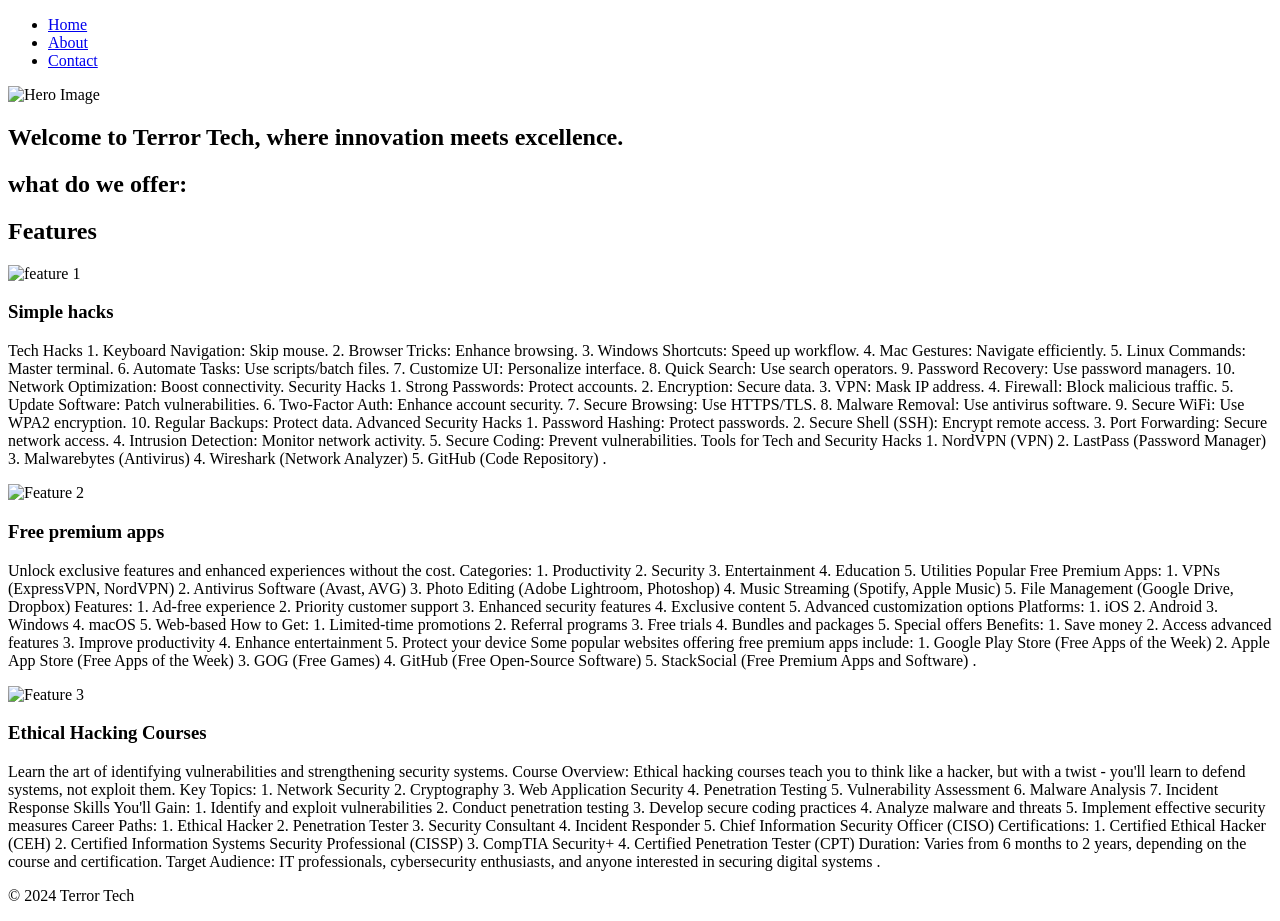
==== index.html @ 6e55a596 "Hvidz.com" ====
<!DOCTYPE html>
<html lang="en">
<head>
<meta charset="UTF-8">
<meta name="viewport" content="width=device-width, initial-scale=1.0">
<title>Terror Tech</title>
<link rel="stylesheet" href="styles.css">
<link rel="canonical" href="(www.terrortech.com)">
</head>
<body>
    <header>
        <nav>
            <ul>
                <li><a href="#">Home</a></li>
                <li><a href=<li class="nav-item"><a class="nav-link"href="about.html">About </a>
                <li><a href="#<li class="nav-item">
    <a class="nav-link" href="contact.html">Contact</a>
</li>
            </ul>
        </nav>
    </header>
    <main>
        <section class="hero">
            <img src="images/hero.jpg"
            alt="Hero Image">
            <h1>Welcome to Terror Tech, where innovation meets excellence.</h1>
            <h1> what do we offer:</h1>
<section class="features">
  <div class="container">
    <h2>Features</h2>
    <div class="row">
      <div class="col-md-4">
        <div class="feature">
          <img src="images/features1.jpg"
          alt="feature 1">
          <h3>Simple hacks</h3>
          <p>
Tech Hacks

1. Keyboard Navigation: Skip mouse.
2. Browser Tricks: Enhance browsing.
3. Windows Shortcuts: Speed up workflow.
4. Mac Gestures: Navigate efficiently.
5. Linux Commands: Master terminal.
6. Automate Tasks: Use scripts/batch files.
7. Customize UI: Personalize interface.
8. Quick Search: Use search operators.
9. Password Recovery: Use password managers.
10. Network Optimization: Boost connectivity.

Security Hacks

1. Strong Passwords: Protect accounts.
2. Encryption: Secure data.
3. VPN: Mask IP address.
4. Firewall: Block malicious traffic.
5. Update Software: Patch vulnerabilities.
6. Two-Factor Auth: Enhance account security.
7. Secure Browsing: Use HTTPS/TLS.
8. Malware Removal: Use antivirus software.
9. Secure WiFi: Use WPA2 encryption.
10. Regular Backups: Protect data.

Advanced Security Hacks

1. Password Hashing: Protect passwords.
2. Secure Shell (SSH): Encrypt remote access.
3. Port Forwarding: Secure network access.
4. Intrusion Detection: Monitor network activity.
5. Secure Coding: Prevent vulnerabilities.

Tools for Tech and Security Hacks

1. NordVPN (VPN)
2. LastPass (Password Manager)
3. Malwarebytes (Antivirus)
4. Wireshark (Network Analyzer)
5. GitHub (Code Repository)
.</p>
        </div>
      </div>
      <div class="col-md-4">
        <div class="feature">
          <img src="images/features2.jpg" alt="Feature 2">
          <h3>Free premium apps</h3>
          <p>
Unlock exclusive features and enhanced experiences without the cost.
Categories:
1. Productivity
2. Security
3. Entertainment
4. Education
5. Utilities
Popular Free Premium Apps:
1. VPNs (ExpressVPN, NordVPN)
2. Antivirus Software (Avast, AVG)
3. Photo Editing (Adobe Lightroom, Photoshop)
4. Music Streaming (Spotify, Apple Music)
5. File Management (Google Drive, Dropbox)
Features:
1. Ad-free experience
2. Priority customer support
3. Enhanced security features
4. Exclusive content
5. Advanced customization options
Platforms:
1. iOS
2. Android
3. Windows
4. macOS
5. Web-based
How to Get:
1. Limited-time promotions
2. Referral programs
3. Free trials
4. Bundles and packages
5. Special offers
Benefits:
1. Save money
2. Access advanced features
3. Improve productivity
4. Enhance entertainment
5. Protect your device
Some popular websites offering free premium apps include:

1. Google Play Store (Free Apps of the Week)
2. Apple App Store (Free Apps of the Week)
3. GOG (Free Games)
4. GitHub (Free Open-Source Software)
5. StackSocial (Free Premium Apps and Software)
.</p>
        </div>
      </div>
      <div class="col-md-4">
        <div class="feature">
          <img src="images/features3.jpg"
          alt="Feature 3">
          <h3>Ethical Hacking Courses</h3>
          <p>



Learn the art of identifying vulnerabilities and strengthening security systems.
Course Overview:
Ethical hacking courses teach you to think like a hacker, but with a twist - you'll learn to defend systems, not exploit them.
Key Topics:
1. Network Security
2. Cryptography
3. Web Application Security
4. Penetration Testing
5. Vulnerability Assessment
6. Malware Analysis
7. Incident Response
Skills You'll Gain:
1. Identify and exploit vulnerabilities
2. Conduct penetration testing
3. Develop secure coding practices
4. Analyze malware and threats
5. Implement effective security measures
Career Paths:
1. Ethical Hacker
2. Penetration Tester
3. Security Consultant
4. Incident Responder
5. Chief Information Security Officer (CISO)
Certifications:
1. Certified Ethical Hacker (CEH)
2. Certified Information Systems Security Professional (CISSP)
3. CompTIA Security+
4. Certified Penetration Tester (CPT)
Duration:
Varies from 6 months to 2 years, depending on the course and certification.
Target Audience:
IT professionals, cybersecurity enthusiasts, and anyone interested in securing digital systems
.</p>
        </div>
      </div>
    </div>
  </div>
</section>
    </main>
    <footer>
        <p>&copy; 2024 Terror Tech</p>
    </footer>
    <script src="script.js"></script>
</body>
</html>
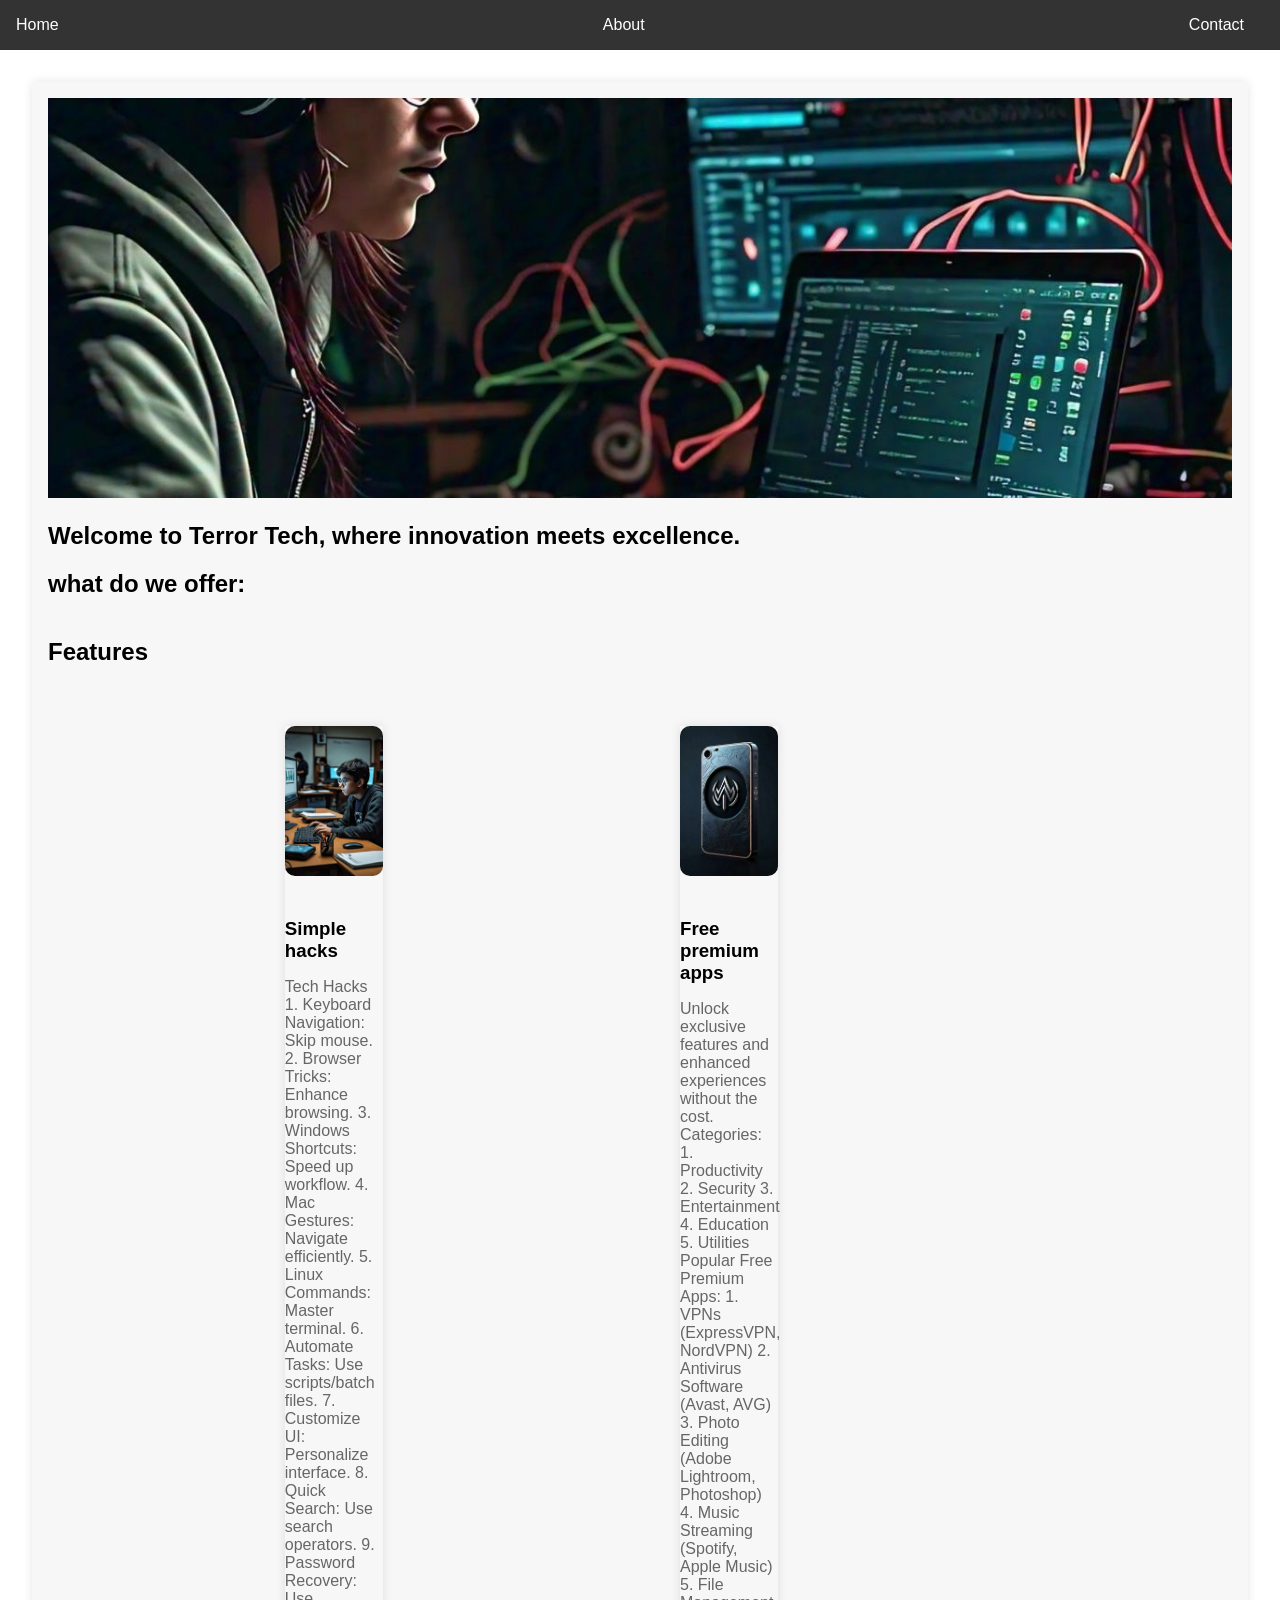
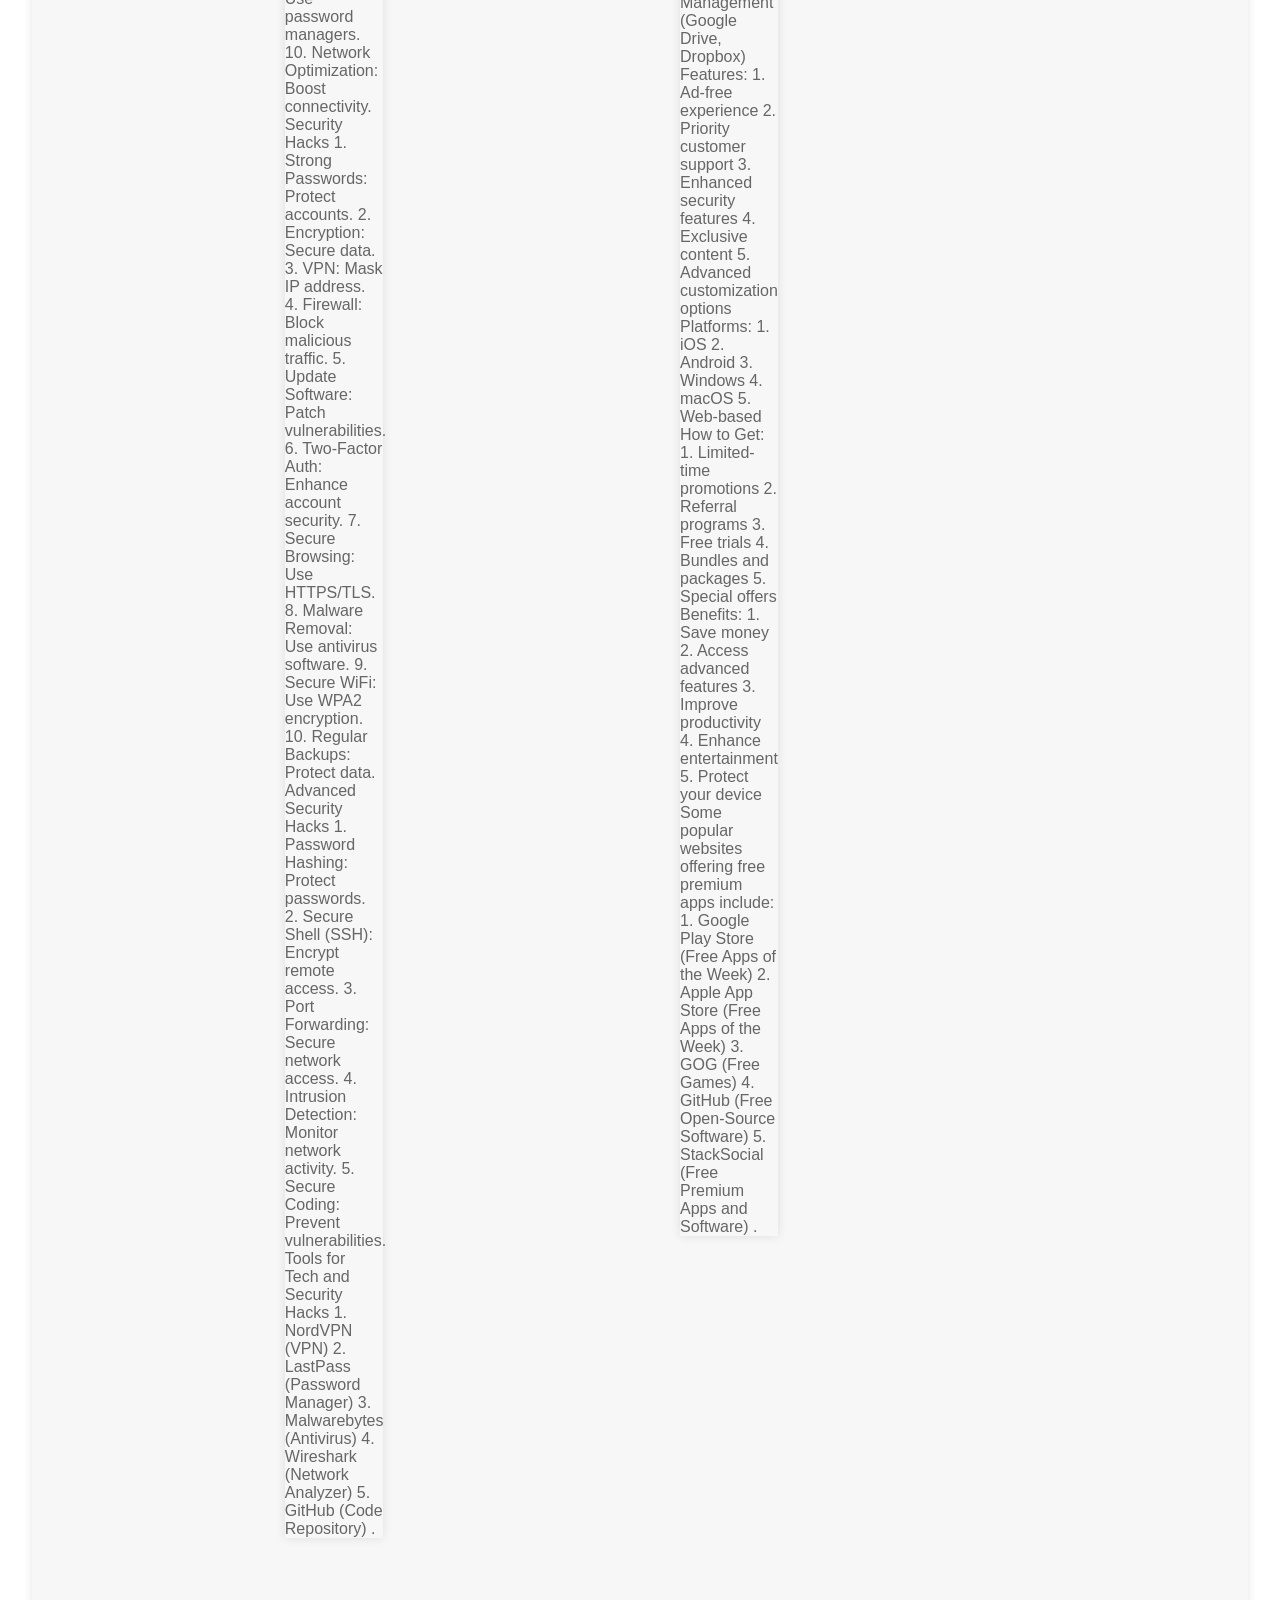
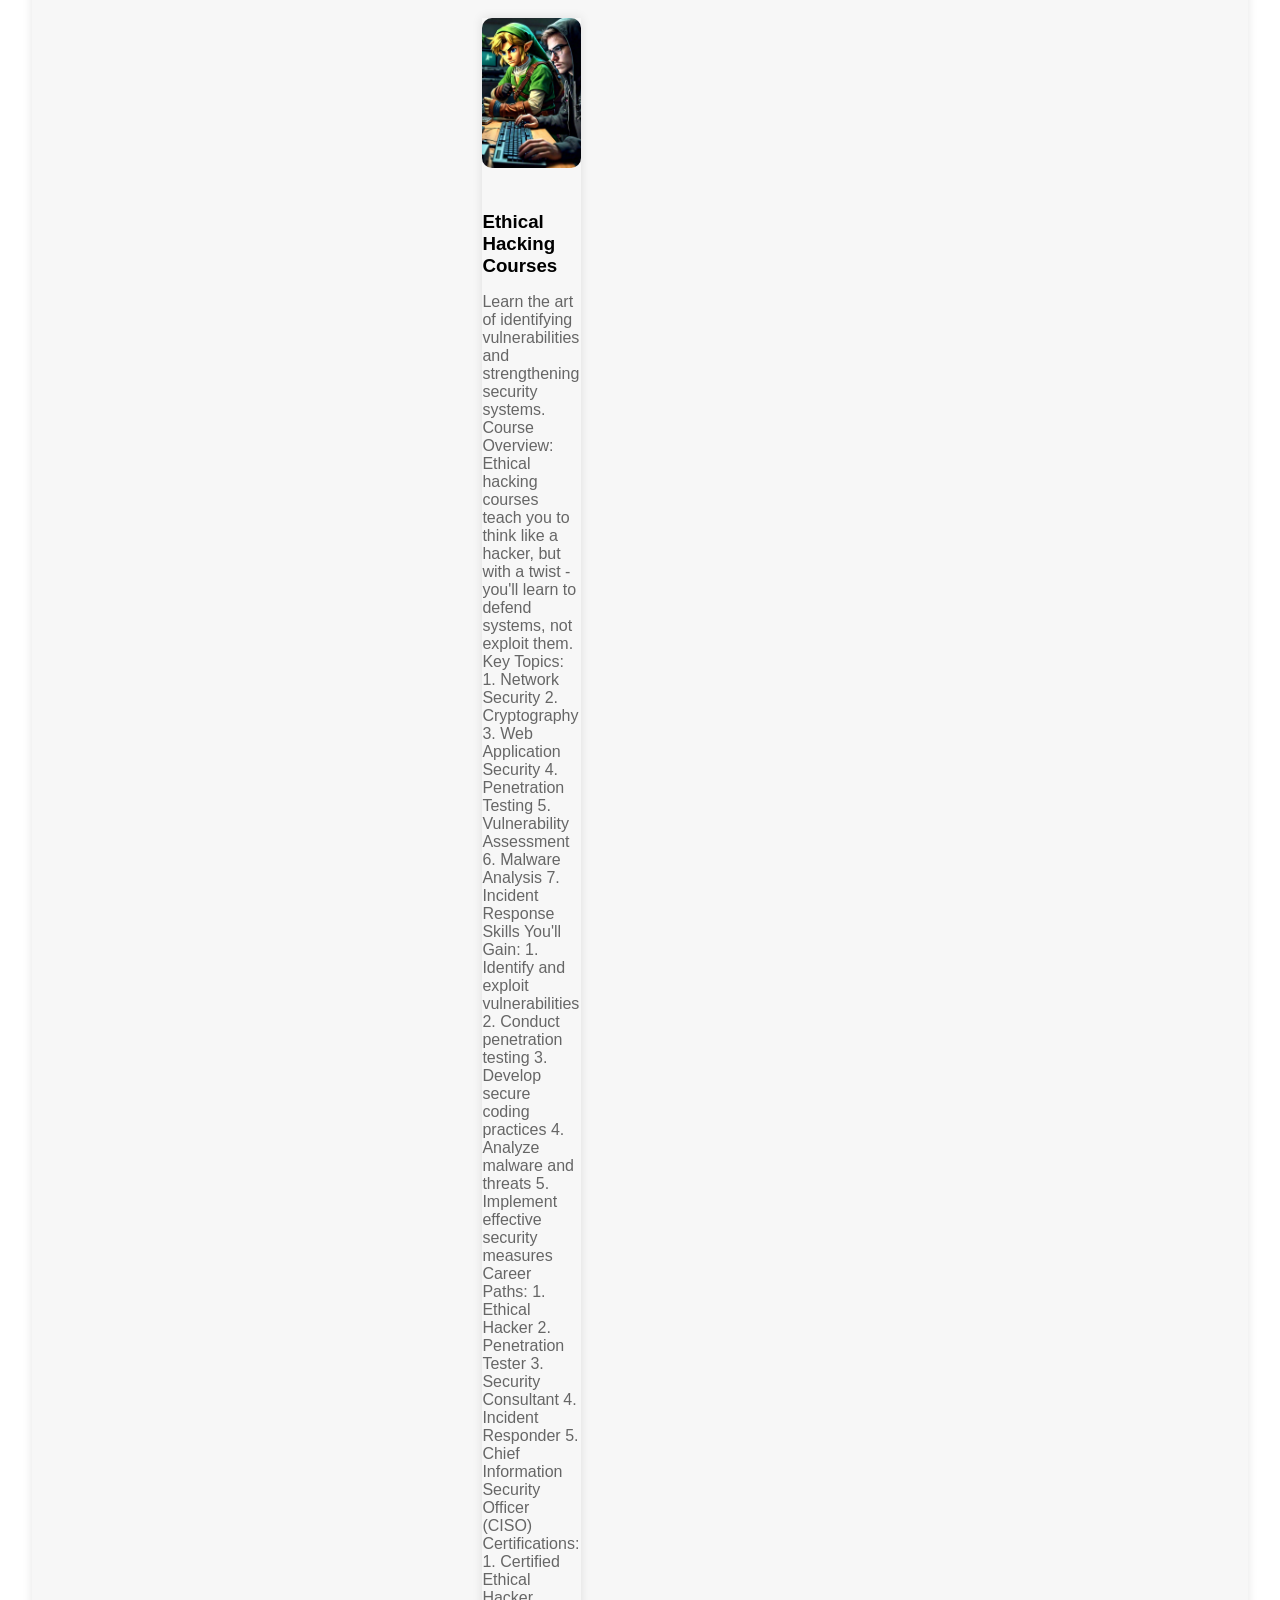
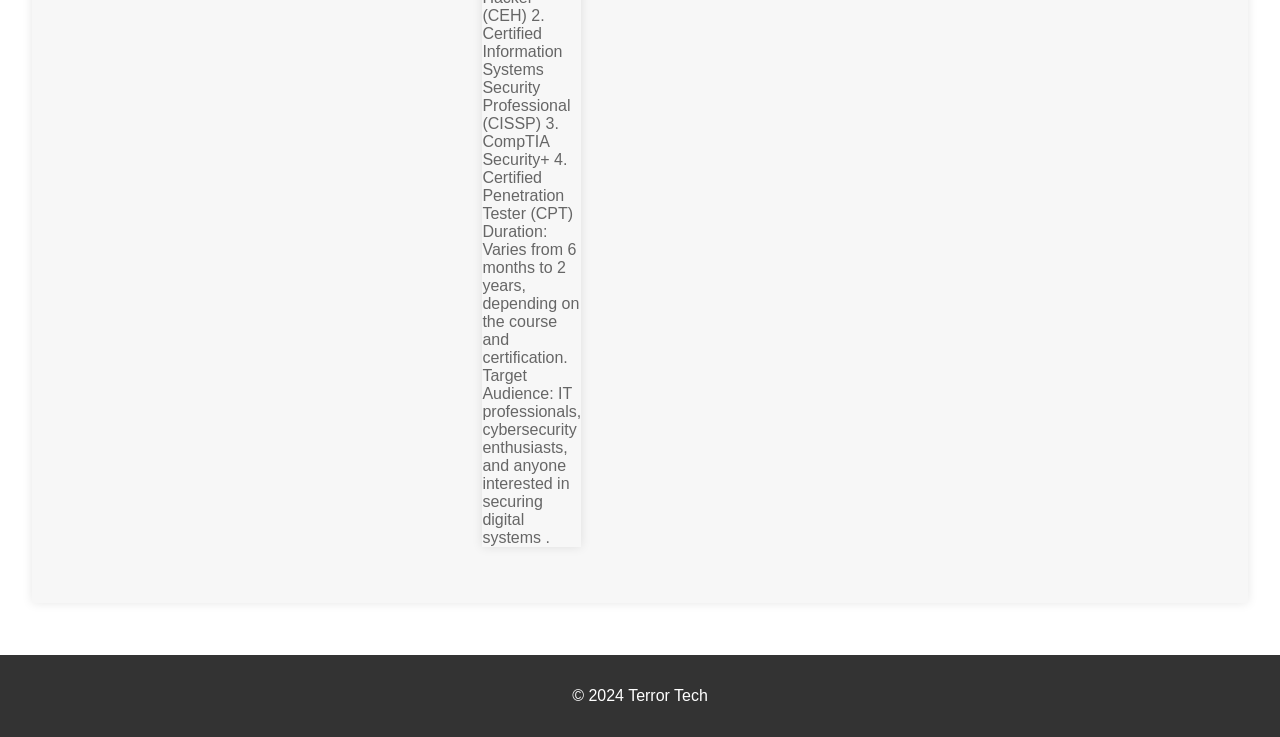
==== commit 05870fac: "Update index.html" ====
--- a/index.html
+++ b/index.html
@@ -4,7 +4,7 @@
 <meta charset="UTF-8">
 <meta name="viewport" content="width=device-width, initial-scale=1.0">
 <title>Terror Tech</title>
-<link rel="stylesheet" href="styles.css">
+<link rel="stylesheet" href="style.css">
 <link rel="canonical" href="(www.terrortech.com)">
 </head>
 <body>
@@ -21,7 +21,7 @@
     </header>
     <main>
         <section class="hero">
-            <img src="images/hero.jpg"
+            <img src="hero.jpg"
             alt="Hero Image">
             <h1>Welcome to Terror Tech, where innovation meets excellence.</h1>
             <h1> what do we offer:</h1>
@@ -31,7 +31,7 @@
     <div class="row">
       <div class="col-md-4">
         <div class="feature">
-          <img src="images/features1.jpg"
+          <img src="features1.jpg"
           alt="feature 1">
           <h3>Simple hacks</h3>
           <p>
@@ -81,7 +81,7 @@
       </div>
       <div class="col-md-4">
         <div class="feature">
-          <img src="images/features2.jpg" alt="Feature 2">
+          <img src="features2.jpg" alt="Feature 2">
           <h3>Free premium apps</h3>
           <p>
 Unlock exclusive features and enhanced experiences without the cost.
@@ -133,7 +133,7 @@
       </div>
       <div class="col-md-4">
         <div class="feature">
-          <img src="images/features3.jpg"
+          <img src="features3.jpg"
           alt="Feature 3">
           <h3>Ethical Hacking Courses</h3>
           <p>
@@ -185,4 +185,4 @@
     <script src="script.js"></script>
 </body>
 </html>
-  +  
--- a/style.css
+++ b/style.css
@@ -0,0 +1,201 @@
+body {
+    font-family: Arial, sans-serif;
+    margin: 0;
+    padding: 0;
+}
+
+header {
+    background-color: #333;
+    color: #fff;
+    padding: 1em;
+    text-align: center;
+}
+
+nav ul {
+    list-style: none;
+    margin: 0;
+    padding: 0;
+    display: flex;
+    justify-content: space-between;
+}
+
+nav li {
+    margin-right: 20px;
+}
+
+nav a {
+    color: #fff;
+    text-decoration: none;
+}
+
+main {
+    display: flex;
+    flex-direction: column;
+    align-items: center;
+    padding: 2em;
+}
+
+.hero {
+    background-color: #f7f7f7;
+    padding: 1em;
+    margin-bottom: 20px;
+    box-shadow: 0 0 10px rgba(0, 0, 0, 0.1);
+}
+
+.hero img {
+    width: 100%;
+    height: 400px;
+    object-fit: cover;
+}
+
+.features {
+    display: flex;
+    flex-wrap: wrap;
+    justify-content: center;
+}
+
+.feature {
+    margin: 20px;
+    width: calc(33.33% - 20px);
+    box-shadow: 0 0 10px rgba(0, 0, 0, 0.1);
+}
+
+.feature img {
+    width: 100%;
+    height: 150px;
+    object-fit: cover;
+}
+
+footer {
+    background-color: #333;
+    color: #fff;
+    padding: 1em;
+    text-align: center;
+    clear: both;
+}.contact-info {
+    background-color: #f7f7f7;
+    padding: 2em;
+}
+
+.contact-info p {
+    margin-bottom: 20px;
+}
+
+.contact-form {
+    background-color: #fff;
+    padding: 2em;
+}
+
+.contact-form label {
+    display: block;
+    margin-bottom: 10px;
+}
+
+.contact-form input, .contact-form textarea {
+    width: 100%;
+    padding: 10px;
+    margin-bottom: 20px;
+    border: 1px solid #ddd;
+}
+
+.contact-form button[type="submit"] {
+    background-color: #333;
+    color: #fff;
+    padding: 10px 20px;
+    border: none;
+    border-radius: 5px;
+    cursor: pointer;
+}
+
+.map {
+    background-color: #f7f7f7;
+    padding: 2em;
+}
+
+.map iframe {
+    width: 100%;
+    height: 300px;
+    border: none;
+}.contact-info {
+    background-color: #f7f7f7;
+    padding: 2em;
+}
+
+.contact-info p {
+    margin-bottom: 20px;
+}
+
+.contact-form {
+    background-color: #fff;
+    padding: 2em;
+}
+
+.contact-form label {
+    display: block;
+    margin-bottom: 10px;
+}
+
+.contact-form input, .contact-form textarea {
+    width: 100%;
+    padding: 10px;
+    margin-bottom: 20px;
+    border: 1px solid #ddd;
+}
+
+.contact-form button[type="submit"] {
+    background-color: #333;
+    color: #fff;
+    padding: 10px 20px;
+    border: none;
+    border-radius: 5px;
+    cursor: pointer;
+}
+
+.map {
+    background-color: #f7f7f7;
+    padding: 2em;
+}
+
+.map iframe {
+    width: 100%;
+    height: 300px;
+    border: none;
+}
+.about-content {
+    background-color: #f7f7f7;
+    padding: 2em;
+}
+
+.about-content h2 {
+    margin-bottom: 20px;
+}
+
+.about-content p {
+    margin-bottom: 40px;
+}
+.feature img {
+  width: 100%;
+  height: 150px;
+  object-fit: cover;
+  border-radius: 10px;
+  margin-bottom: 20px;
+}
+
+.features .row {
+  display: flex;
+  flex-wrap: wrap;
+  justify-content: center;
+}
+
+.features .col-md-4 {
+  flex-basis: 30%;
+  margin: 20px;
+}
+
+.features h3 {
+  margin-bottom: 10px;
+}
+
+.features p {
+  color: #666;
+}
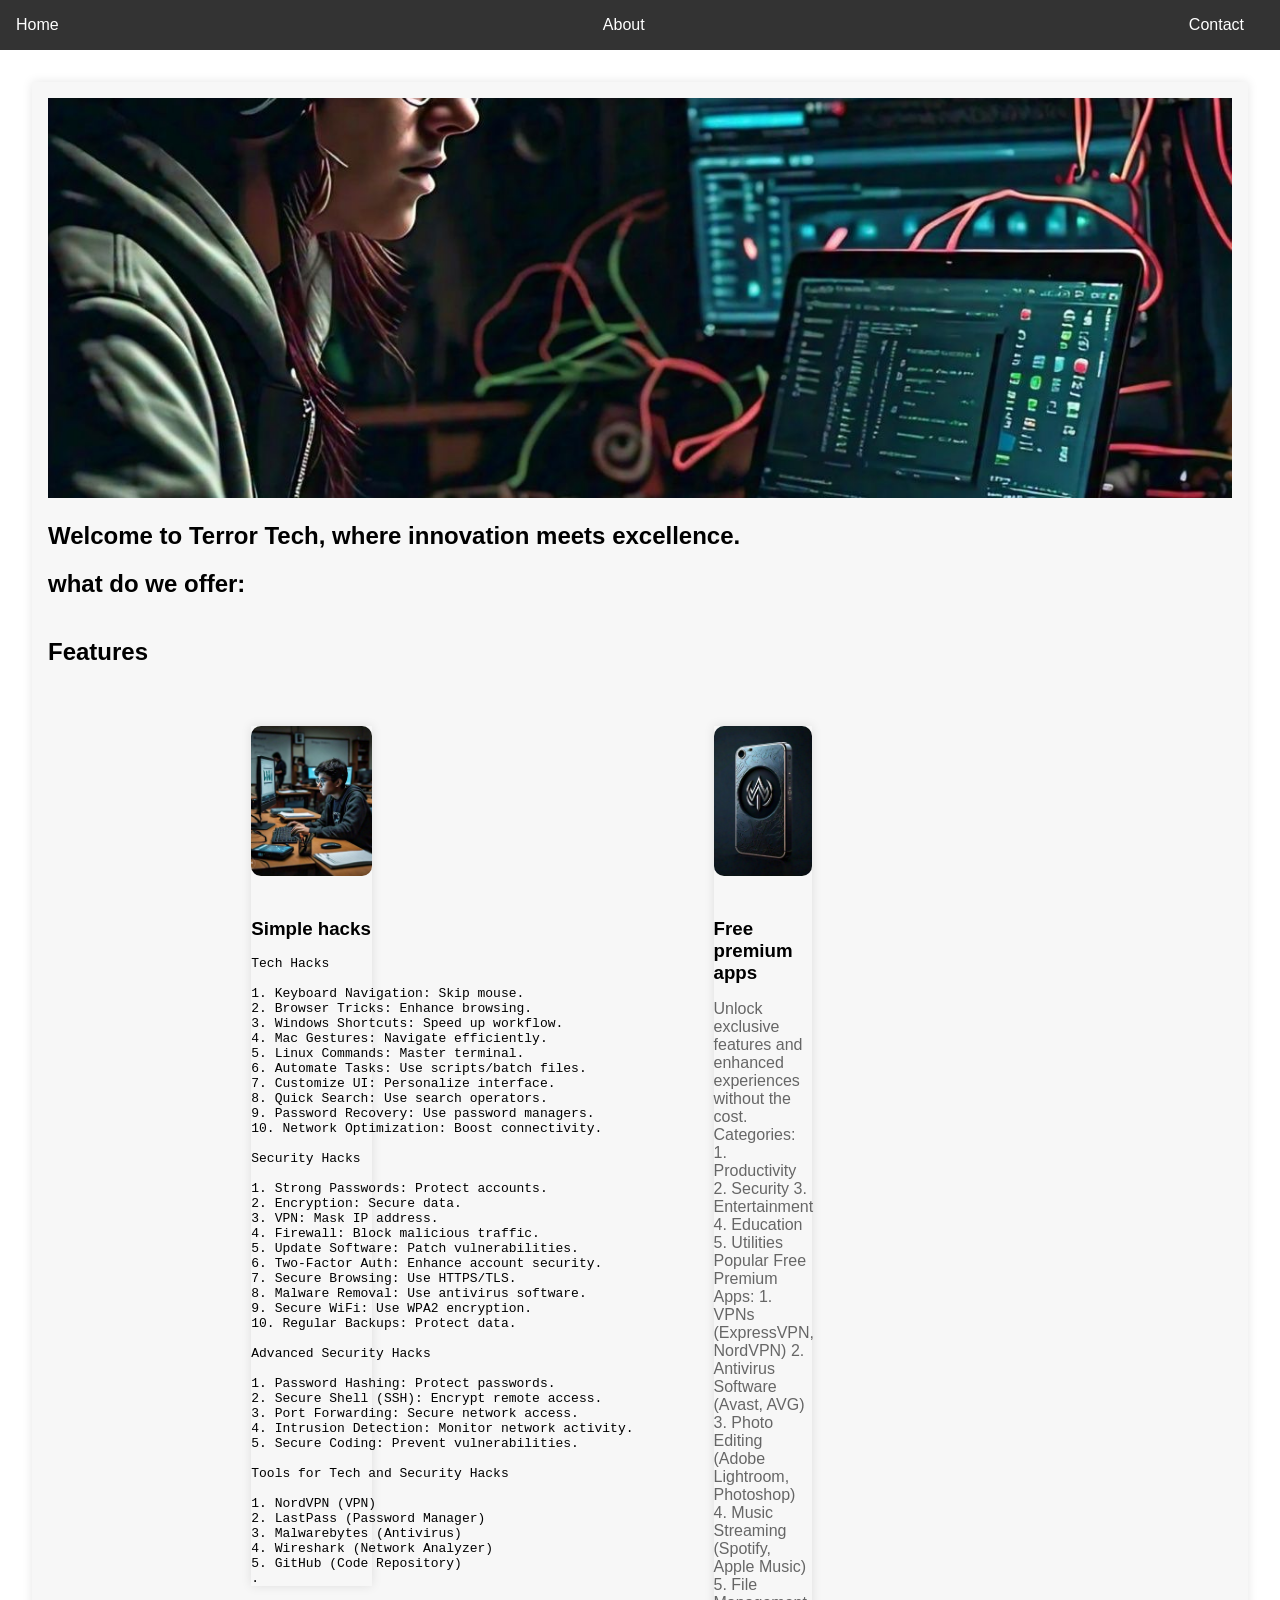
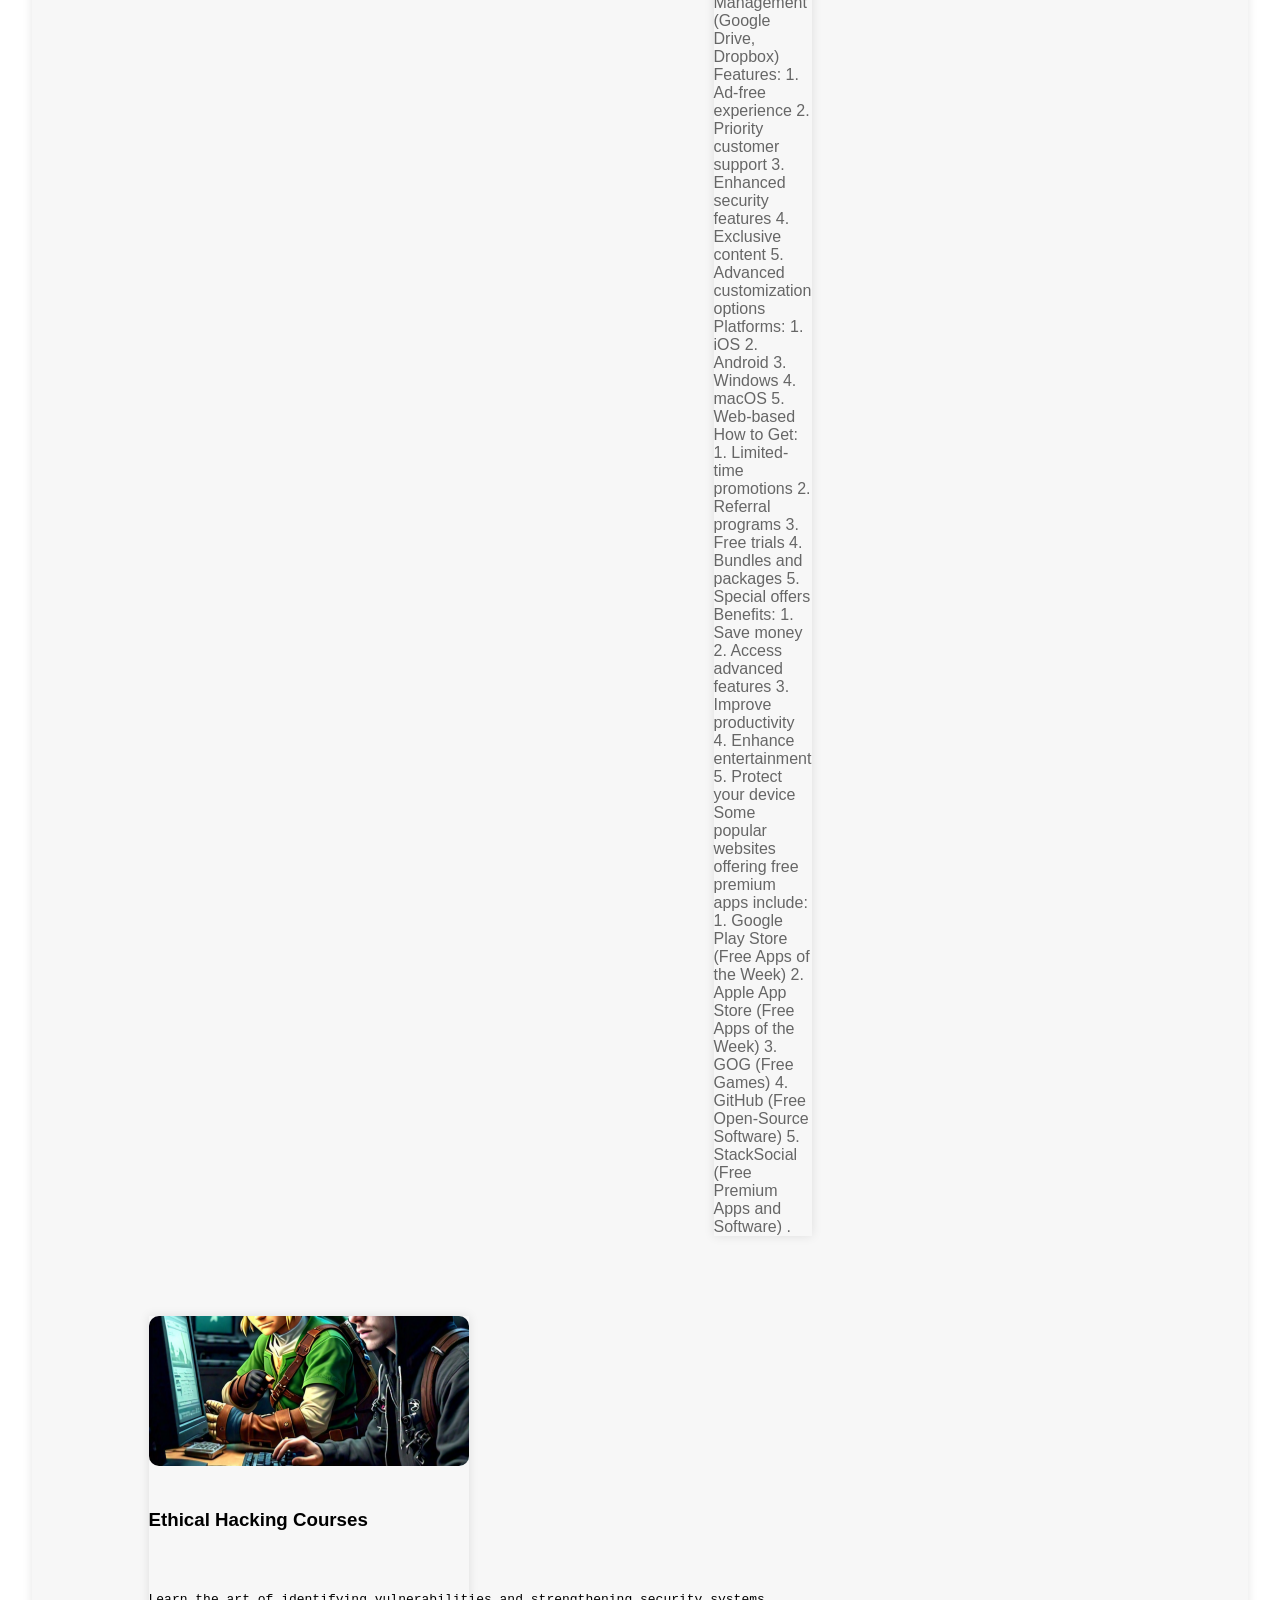
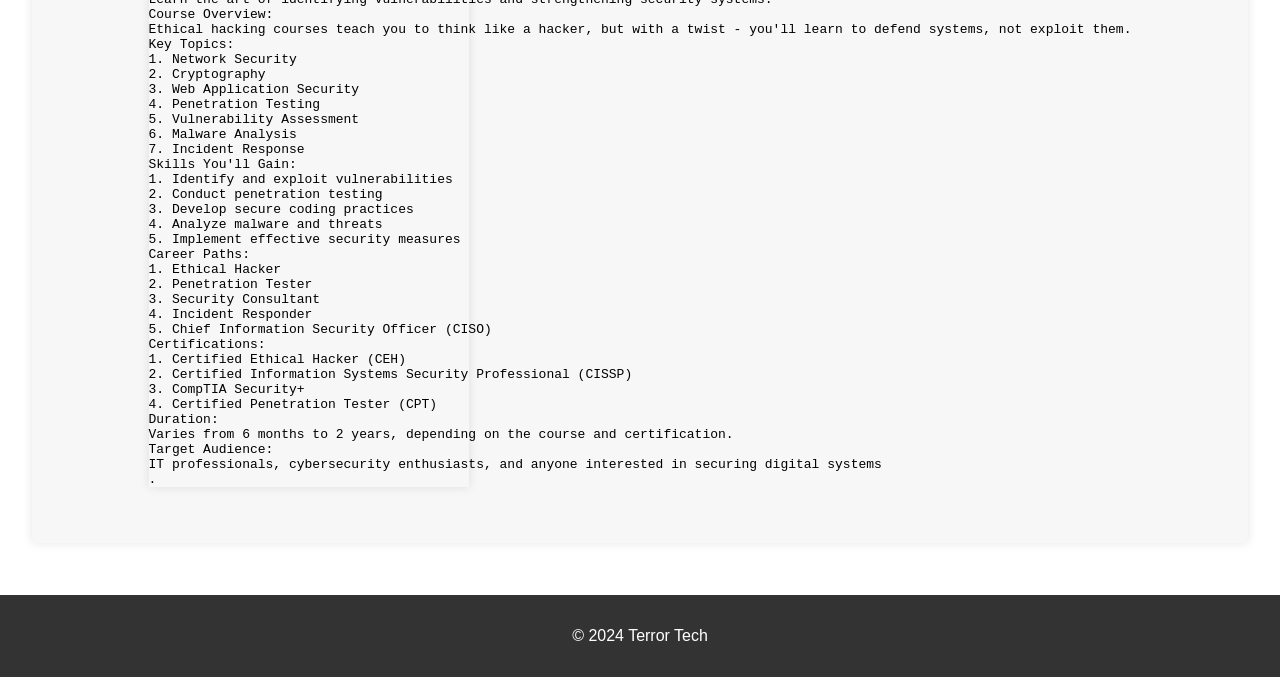
==== commit f5f987a6: "Update index.html" ====
--- a/index.html
+++ b/index.html
@@ -34,7 +34,7 @@
           <img src="features1.jpg"
           alt="feature 1">
           <h3>Simple hacks</h3>
-          <p>
+          <p><pre>
 Tech Hacks
 
 1. Keyboard Navigation: Skip mouse.
@@ -76,14 +76,14 @@
 3. Malwarebytes (Antivirus)
 4. Wireshark (Network Analyzer)
 5. GitHub (Code Repository)
-.</p>
+.</p></pre>
         </div>
       </div>
       <div class="col-md-4">
         <div class="feature">
           <img src="features2.jpg" alt="Feature 2">
           <h3>Free premium apps</h3>
-          <p>
+          <p></pre>
 Unlock exclusive features and enhanced experiences without the cost.
 Categories:
 1. Productivity
@@ -128,7 +128,7 @@
 3. GOG (Free Games)
 4. GitHub (Free Open-Source Software)
 5. StackSocial (Free Premium Apps and Software)
-.</p>
+.</p></pre>
         </div>
       </div>
       <div class="col-md-4">
@@ -136,7 +136,7 @@
           <img src="features3.jpg"
           alt="Feature 3">
           <h3>Ethical Hacking Courses</h3>
-          <p>
+          <p><pre>
 
 
 
@@ -172,7 +172,7 @@
 Varies from 6 months to 2 years, depending on the course and certification.
 Target Audience:
 IT professionals, cybersecurity enthusiasts, and anyone interested in securing digital systems
-.</p>
+.</p></pre>
         </div>
       </div>
     </div>
